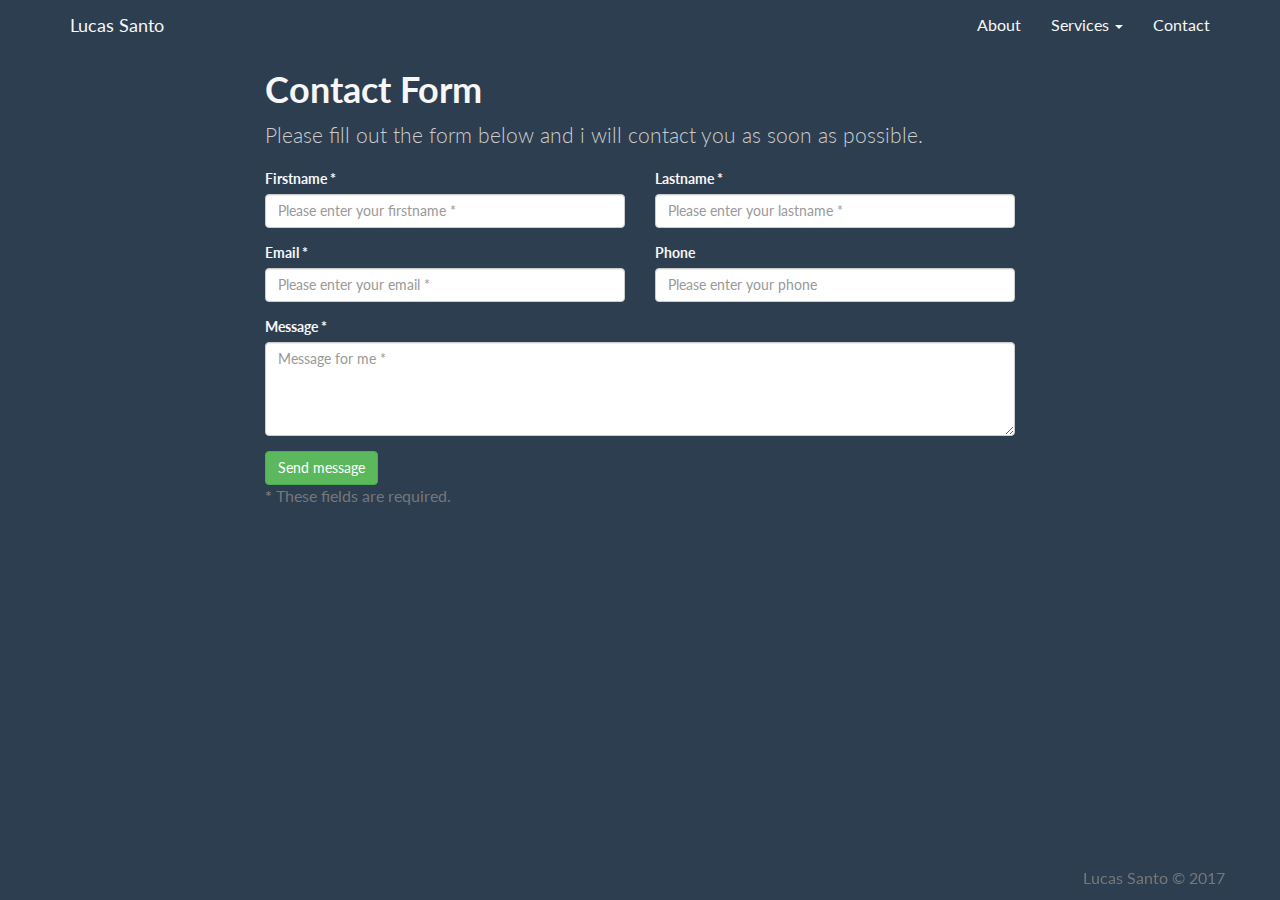
==== ContactMe/contact.html @ 75b6f0d3 "Contact Form" ====
<!DOCTYPE html>
<html lang="en">
<head>
<meta charset="utf-8">
<meta http-equiv="X-UA-Compatible" content="IE=edge">
<meta name="viewport" content="width=device-width, initial-scale=1">
<title> Lucas Santo</title>
<link href="/BootStrap/css/bootstrap.min.css" rel="stylesheet">
<link href="contact.css" rel="stylesheet">
    
<link href="https://fonts.googleapis.com/css?family=Lato" rel="stylesheet">


<!-- [if lt IE 9]>
<script src="https://oss.maxcdn.com/html5shiv/3.7.2/html5shiv.min.js> </script>

<script src="https://oss.maxcdn.com/respond/1.4.2/respond.min.js"</script>
<! [endif]-->
    
    
   
</head>
    
<body>
<nav class="navbar navbar-inverse navbar-static-top">
    <div class="container">
        <div class="navbar-header">
            <button type="button" class="navbar-toggle collapsed" data-toggle="collapse" data-target="#bs-example-navbar-collapse-1" aria-expanded="false">
                <span class="sr-only"> Toggle navigation</span>
                <span class="icon-bar"></span>
                 <span class="icon-bar"></span>
                 <span class="icon-bar"></span>
            </button>
            <a class="navbar-brand" href="#"> Lucas Santo </a>
        </div>
        <div class="collapse navbar-collapse" id="bs-example-navbar-collapse-1">
            <ul class="nav navbar-nav navbar-right">
            <li> <a href="#"> About</a></li>
                <!-- place html for about me here -->
            <li class="dropdown"> 
            <a href="#" class="dropdown-toggle" data-toggle="dropdown" role"button" aria-haspopup="true" aria-expanded="false"> Services <span class="caret"></span></a>
                <ul class="dropdown-menu">
                    <li> <a href="#"> Portfolio</a></li>
                    
                    <li> <a href="#"> Tutorials</a></li>
                    <!-- place html link for portfolio -->
                    <li> <a href="#"> Previous Work</a>
                    <!-- TBD --></li>
                </ul>
            </li>    
        <li> <a href="#">Contact</a></li> <!-- Place HTMl form for contact -->
            </ul>
        </div>
    </div>
    
    </nav>
    
<div class="container">
    <div class="row">
        <div class="col-lg-8 col-lg-offset-2">
    
            <h1> Contact Form</h1>
            <p class="lead">Please fill out the form below and i will contact you as soon as possible.</p>
    
                <form id="contact-form" method="post" action="contact.php" role="form">
                   <div class="messages"></div>

    <div class="controls">

        <div class="row">
            <div class="col-md-6">
                <div class="form-group">
                    <label for="form_name">Firstname *</label>
                    <input id="form_name" type="text" name="name" class="form-control" placeholder="Please enter your firstname *" required="required" data-error="Firstname is required.">
                    <div class="help-block with-errors"></div>
                </div>
            </div>
            <div class="col-md-6">
                <div class="form-group">
                    <label for="form_lastname">Lastname *</label>
                    <input id="form_lastname" type="text" name="surname" class="form-control" placeholder="Please enter your lastname *" required="required" data-error="Lastname is required.">
                    <div class="help-block with-errors"></div>
                </div>
            </div>
        </div>
        <div class="row">
            <div class="col-md-6">
                <div class="form-group">
                    <label for="form_email">Email *</label>
                    <input id="form_email" type="email" name="email" class="form-control" placeholder="Please enter your email *" required="required" data-error="Valid email is required.">
                    <div class="help-block with-errors"></div>
                </div>
            </div>
            <div class="col-md-6">
                <div class="form-group">
                    <label for="form_phone">Phone</label>
                    <input id="form_phone" type="tel" name="phone" class="form-control" placeholder="Please enter your phone">
                    <div class="help-block with-errors"></div>
                </div>
            </div>
        </div>
        <div class="row">
            <div class="col-md-12">
                <div class="form-group">
                    <label for="form_message">Message *</label>
                    <textarea id="form_message" name="message" class="form-control" placeholder="Message for me *" rows="4" required="required" data-error="Please,leave us a message."></textarea>
                    <div class="help-block with-errors"></div>
                </div>
            </div>
            <div class="col-md-12">
                <input type="submit" class="btn btn-success btn-send" value="Send message">
            </div>
        </div>
        <div class="row">
            <div class="col-md-12">
                <p class="text-muted"><strong>*</strong> These fields are required.</p>
            </div>
        </div>
    </div>
                         
                    
                </form>
        </div>
    </div> 
</div>
    
    
    
    
   <footer class="footer navbar-fixed-bottom">
      <div class="container">
        <p class="text-muted navbar-right"> Lucas Santo &copy; 2017</p>
      </div>
    </footer>
    
    <script src="/BootStrap/js/jquery-3.2.0.min.js"> </script>
    
     <script src="/BootStrap/js/bootstrap.min.js"> </script>
   
</body>
</html>
---- ContactMe/contact.css ----
.navbar {
    margin-bottom:0;
}

body {
    background:#2c3e50;
    color:#f7f7f7;
    font-family: 'Lato', sans-serif;
    padding-bottom:70px;
}

h1,
h2 {
    font-weight:bold;
}

p {
    font-size: 16px;
    color:#cdcdcd;
}

/* Jumbotron */
.jumbotron {
    background:url(/Images/Jumbotron.jpg)center;
    width:100%;
    height:100%;
    color: white;
    text-align: center;
}

.jumbotron p {
    color:white;
    font-size: 26px;
}

/* Jumbotron Buttons */
.btn-secondary {
	color:#fff;
    background-color:transparent;
    border-color:white;
    margin-bottom:5px;
}

.btn-secondary:hover {
	color:black;
    background-color: white;
    border-color:white;
}



/* Navbar */

.navbar-inverse {
    background: #2c3e50;
    border:0;
}

.navbar-inverse .navbar-nav li a {
    color:#f7f7f7;
    font-size: 16px;
}

.navbar-inverse .navbar-nav li a:hover{
    background:#46719C;
}


.navbar-inverse .navbar-header .navbar-brand {
    color:#f7f7f7;
} 

.navbar-inverse .navbar-header .navbar-brand:hover {
    color:#66819C;
    font-size:19px;
} 

/* Dropdown menu */
.dropdown-menu {
    background: #2E3B47;
    border-radius:0;
    border:0;
}

.dropdown-menu li a {
    padding:10px;
}

.navbar-inverse .navbar-nav .dropdown-menu li a:hover {
    background: #66819C;
}

.navbar-brand {
	color:#f7f7f7;
}


/* icons */

.call-to-action {
	text-align:center;
}

.call-to-action p{
	margin-bottom: 30px;
    font-family: sans-serif;
}

.glyphicon-large {
	font-size:100px;
}

/* footer */
.footer navbar-fixed-bottom {
    padding:5px;
}
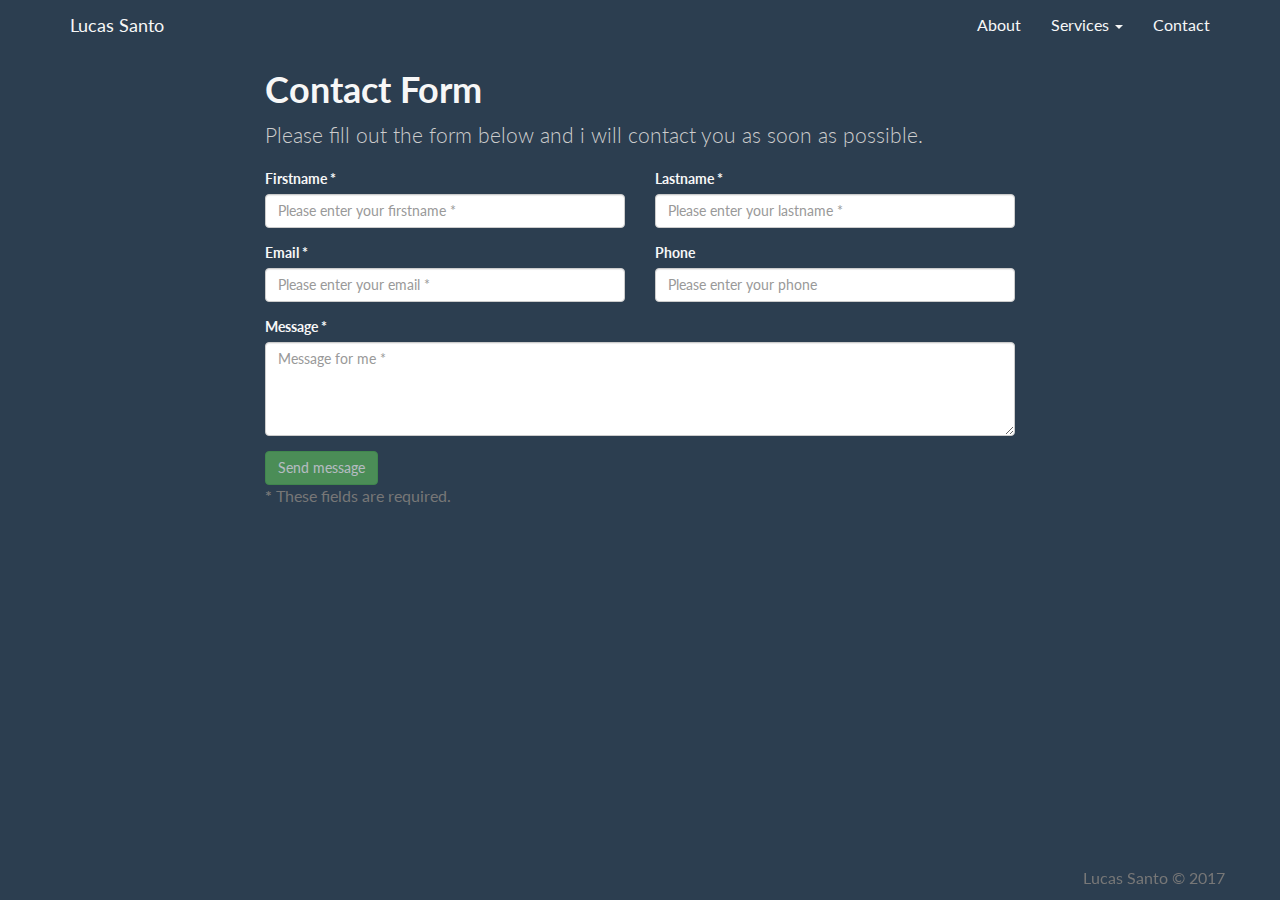
==== commit 837ce41c: "Updated" ====
--- a/ContactMe/contact.html
+++ b/ContactMe/contact.html
@@ -137,5 +137,8 @@
     
      <script src="/BootStrap/js/bootstrap.min.js"> </script>
    
+	<script src="validator.js"></script>
+	<script src="contact.js"> </script>
+	
 </body>
 </html>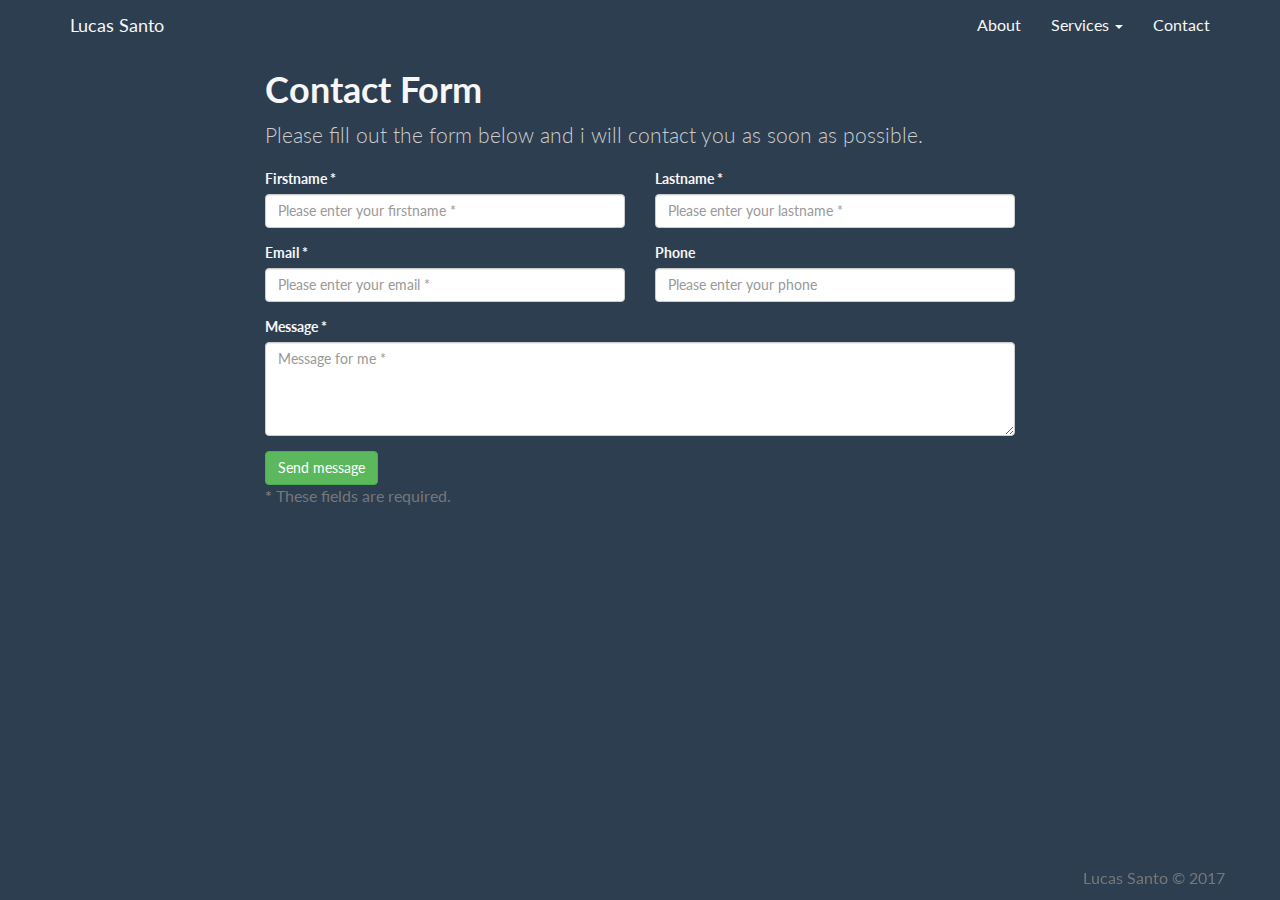
==== commit 5959010f: "new contact" ====
--- a/ContactMe/contact.html
+++ b/ContactMe/contact.html
@@ -62,7 +62,7 @@
             <h1> Contact Form</h1>
             <p class="lead">Please fill out the form below and i will contact you as soon as possible.</p>
     
-                <form id="contact-form" method="post" action="contact.php" role="form">
+                 <form id="contact-form" method="post" action="contact.php" role="form">
                    <div class="messages"></div>
 
     <div class="controls">
@@ -137,7 +137,6 @@
     
      <script src="/BootStrap/js/bootstrap.min.js"> </script>
    
-	<script src="validator.js"></script>
 	<script src="contact.js"> </script>
 	
 </body>
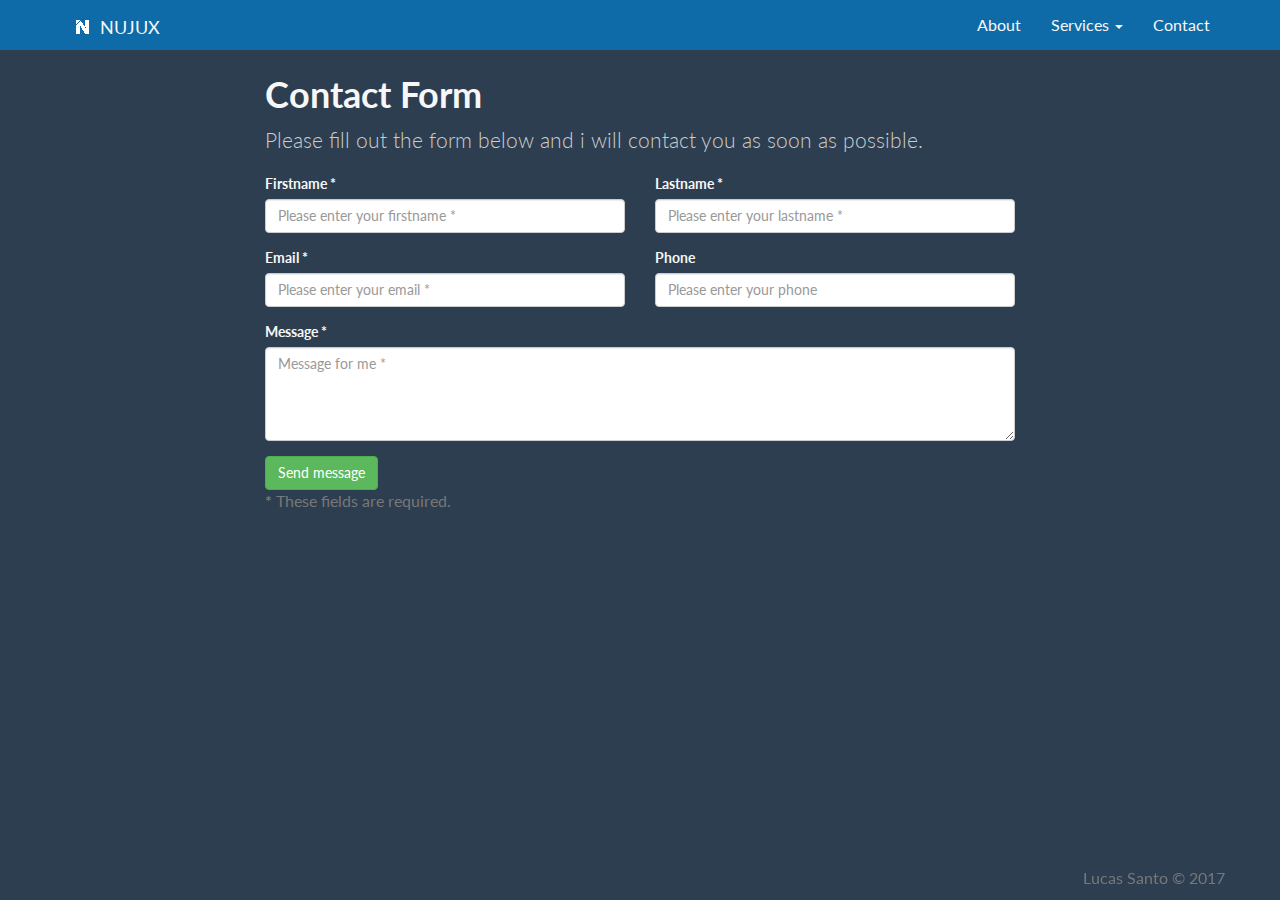
==== commit afd4a16a: "NEW SITE" ====
--- a/ContactMe/contact.html
+++ b/ContactMe/contact.html
@@ -22,7 +22,7 @@
 </head>
     
 <body>
-<nav class="navbar navbar-inverse navbar-static-top">
+<nav class="navbar navbar-inverse navbar-fixed-top">
     <div class="container">
         <div class="navbar-header">
             <button type="button" class="navbar-toggle collapsed" data-toggle="collapse" data-target="#bs-example-navbar-collapse-1" aria-expanded="false">
@@ -31,24 +31,24 @@
                  <span class="icon-bar"></span>
                  <span class="icon-bar"></span>
             </button>
-            <a class="navbar-brand" href="#"> Lucas Santo </a>
+            <a class="navbar-brand" href="/index.html"> <img src="/parallax/images/Nujux-LOGO-ICO.gif"> NUJUX </a>
         </div>
         <div class="collapse navbar-collapse" id="bs-example-navbar-collapse-1">
             <ul class="nav navbar-nav navbar-right">
-            <li> <a href="#"> About</a></li>
+            <li> <a href="/index.html"> About</a></li>
                 <!-- place html for about me here -->
             <li class="dropdown"> 
             <a href="#" class="dropdown-toggle" data-toggle="dropdown" role"button" aria-haspopup="true" aria-expanded="false"> Services <span class="caret"></span></a>
                 <ul class="dropdown-menu">
-                    <li> <a href="#"> Portfolio</a></li>
+                    <li> <a href="/Work/Work.html"> WORK</a></li>
                     
-                    <li> <a href="#"> Tutorials</a></li>
+                    <li> <a href="/NUJUX/nujux.html"> PROTOTYPE </a></li>
                     <!-- place html link for portfolio -->
-                    <li> <a href="#"> Previous Work</a>
+                    <li> <a href="#"> PLACEHOLDER</a>
                     <!-- TBD --></li>
                 </ul>
             </li>    
-        <li> <a href="#">Contact</a></li> <!-- Place HTMl form for contact -->
+        <li> <a href="/ContactMe/contact.html">Contact</a></li> <!-- Place HTMl form for contact -->
             </ul>
         </div>
     </div>
--- a/ContactMe/contact.css
+++ b/ContactMe/contact.css
@@ -7,6 +7,7 @@
     color:#f7f7f7;
     font-family: 'Lato', sans-serif;
     padding-bottom:70px;
+	margin-top:55px;
 }
 
 h1,
@@ -52,7 +53,7 @@
 /* Navbar */
 
 .navbar-inverse {
-    background: #2c3e50;
+    background: #0E6BA8;
     border:0;
 }
 
@@ -62,7 +63,7 @@
 }
 
 .navbar-inverse .navbar-nav li a:hover{
-    background:#46719C;
+    background: #BFD7EA;
 }
 
 
@@ -72,28 +73,33 @@
 
 .navbar-inverse .navbar-header .navbar-brand:hover {
     color:#66819C;
-    font-size:19px;
 } 
+
+.navbar-brand img{
+          display:inline;
+          width:25px;
+          height:25px;
+		  margin-bottom: 3px;
+      }
 
 /* Dropdown menu */
 .dropdown-menu {
-    background: #2E3B47;
+    background: #0E6BA8;
     border-radius:0;
     border:0;
 }
 
 .dropdown-menu li a {
-    padding:10px;
+    padding:15px;
 }
 
 .navbar-inverse .navbar-nav .dropdown-menu li a:hover {
-    background: #66819C;
+    background: #087E8B;
 }
 
 .navbar-brand {
 	color:#f7f7f7;
 }
-
 
 /* icons */
 
